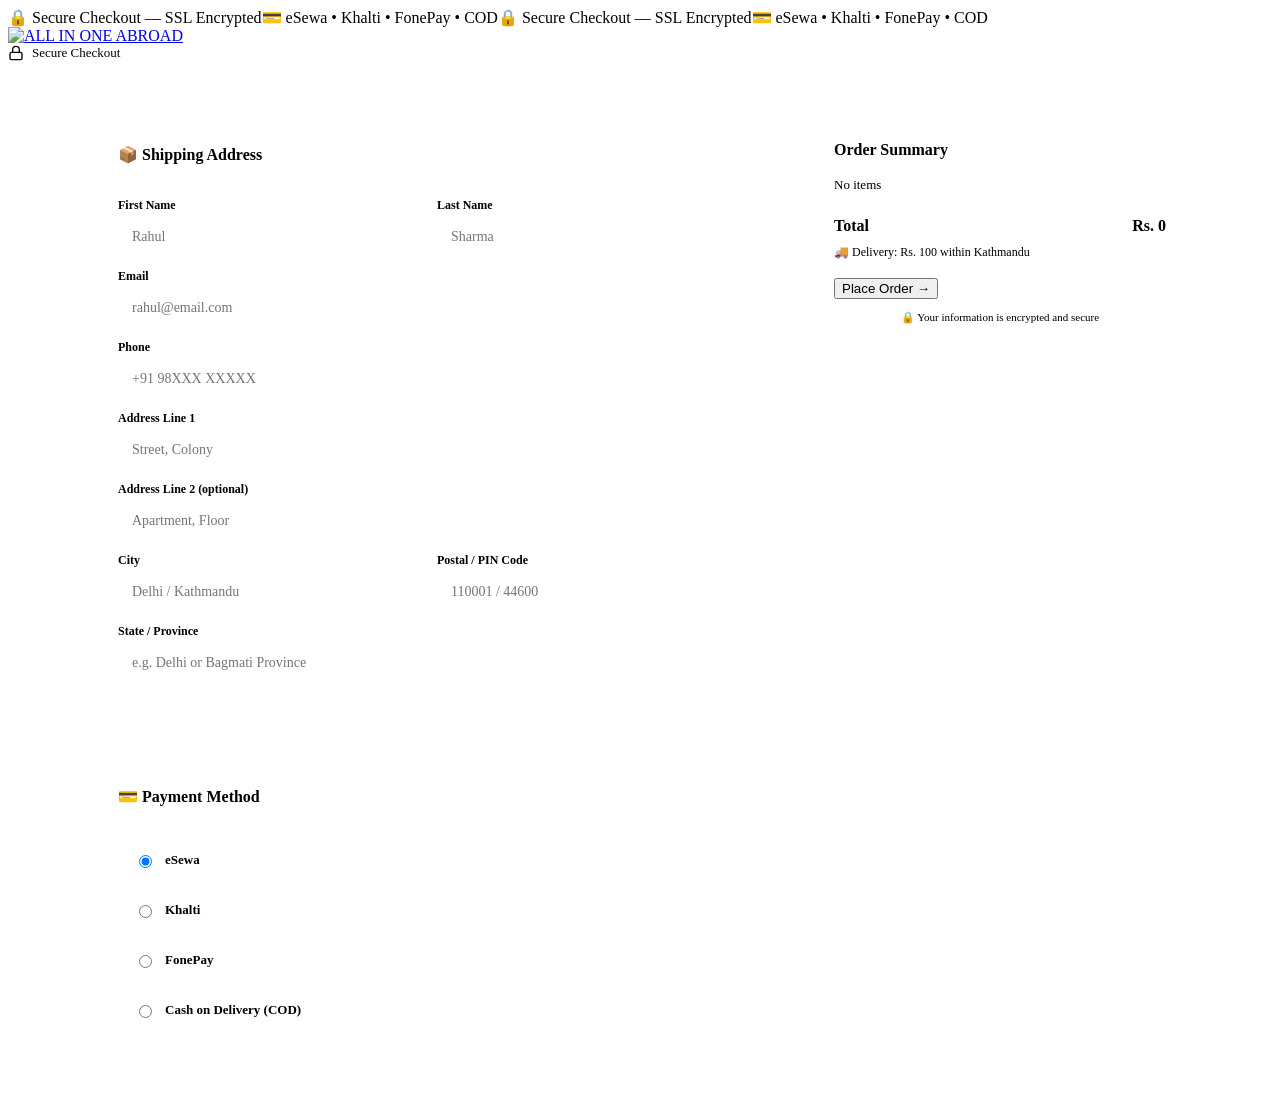
==== checkout.html @ fa579734 "Clean URLs, fix favicon paths, add SEO metadata, robots.txt and sitemap Co-Authored-By: Claude Sonne" ====
<!DOCTYPE html>
<html lang="en">
<head>
  <meta charset="UTF-8"/>
  <meta name="viewport" content="width=device-width, initial-scale=1.0"/>
  <title>Checkout | ALL IN ONE ABROAD</title>
  <meta name="description" content="Secure checkout at ALL IN ONE ABROAD."/>
  <meta name="robots" content="noindex,nofollow"/>
  <link rel="canonical" href="https://allinoneabroad.com/checkout.html"/>
  <meta name="theme-color" content="#ffffff"/>
  <link rel="icon" href="/favicon.ico" sizes="any"/>
  <link rel="icon" type="image/png" sizes="32x32" href="/images/favicon-32x32.png"/>
  <link rel="icon" type="image/png" sizes="16x16" href="/images/favicon-16x16.png"/>
  <link rel="apple-touch-icon" href="/apple-touch-icon.png"/>
  <link rel="stylesheet" href="style.css?v=22"/>
  <link href="https://fonts.googleapis.com/css2?family=Inter:wght@400;500;600;700;800;900&display=swap" rel="stylesheet"/>
  <style>
    .checkout-layout { display: grid; grid-template-columns: 1fr 380px; gap: 40px; max-width: 1100px; margin: 40px auto; padding: 0 32px; }
    .form-section { background: #fff; border: 1.5px solid var(--border); border-radius: 16px; padding: 28px; margin-bottom: 20px; }
    .form-section h3 { font-size: 16px; font-weight: 800; margin-bottom: 20px; padding-bottom: 14px; border-bottom: 1px solid var(--border); }
    .form-row { display: grid; grid-template-columns: 1fr 1fr; gap: 14px; }
    .form-group { margin-bottom: 14px; }
    .form-group label { font-size: 12px; font-weight: 600; display: block; margin-bottom: 6px; color: var(--dark); }
    .form-group input, .form-group select { width: 100%; padding: 10px 14px; border: 1.5px solid var(--border); border-radius: 8px; font-size: 14px; font-family: inherit; outline: none; transition: border-color 0.2s; }
    .form-group input:focus, .form-group select:focus { border-color: var(--orange); }
    .order-card { background: #fff; border: 1.5px solid var(--border); border-radius: 16px; padding: 24px; position: sticky; top: 80px; height: fit-content; }
    .order-card h3 { font-size: 16px; font-weight: 800; margin-bottom: 18px; }
    .order-item { display: flex; justify-content: space-between; font-size: 13px; color: var(--gray); margin-bottom: 10px; }
    .order-total { display: flex; justify-content: space-between; font-size: 16px; font-weight: 800; padding-top: 14px; border-top: 1px solid var(--border); margin-top: 10px; }
    .pay-methods { display: flex; flex-direction: column; gap: 10px; margin-top: 18px; }
    .pay-opt { border: 1.5px solid var(--border); border-radius: 10px; padding: 12px 16px; cursor: pointer; display: flex; align-items: center; gap: 10px; font-size: 13px; font-weight: 600; transition: border-color 0.15s, background 0.15s; }
    .pay-opt:hover { border-color: var(--orange); background: #fff7ed; }
    .pay-opt input { accent-color: var(--orange); }
    @media(max-width:768px){.checkout-layout{grid-template-columns:1fr;}.form-row{grid-template-columns:1fr;}}
  </style>
</head>
<body>
<div class="announce-bar"><div class="announce-track"><span>🔒 Secure Checkout — SSL Encrypted</span><span>💳 eSewa • Khalti • FonePay • COD</span><span>🔒 Secure Checkout — SSL Encrypted</span><span>💳 eSewa • Khalti • FonePay • COD</span></div></div>
<header class="site-header"><div class="header-inner"><a href="/" class="logo"><img src="allinonelogo.png?v=1" alt="ALL IN ONE ABROAD" class="logo-img"/></a><div style="margin-left:auto;font-size:13px;color:var(--gray);display:flex;align-items:center;gap:8px;"><svg width="16" height="16" viewBox="0 0 24 24" fill="none" stroke="currentColor" stroke-width="2"><rect x="3" y="11" width="18" height="11" rx="2"/><path d="M7 11V7a5 5 0 0 1 10 0v4"/></svg> Secure Checkout</div></div></header>

<div class="checkout-layout">
  <div>
    <div class="form-section">
      <h3>📦 Shipping Address</h3>
      <div id="checkoutError" style="display:none;background:#fef2f2;color:#dc2626;font-size:13px;font-weight:600;padding:10px 14px;border-radius:8px;margin-bottom:16px;"></div>
      <div class="form-row">
        <div class="form-group"><label>First Name</label><input type="text" id="ckFirstName" required placeholder="Rahul"/></div>
        <div class="form-group"><label>Last Name</label><input type="text" id="ckLastName" required placeholder="Sharma"/></div>
      </div>
      <div class="form-group"><label>Email</label><input type="email" id="ckEmail" required placeholder="rahul@email.com"/></div>
      <div class="form-group"><label>Phone</label><input type="tel" id="ckPhone" required pattern="[0-9+\-\s()]{7,20}" placeholder="+91 98XXX XXXXX"/></div>
      <div class="form-group"><label>Address Line 1</label><input type="text" id="ckAddr1" required placeholder="Street, Colony"/></div>
      <div class="form-group"><label>Address Line 2 (optional)</label><input type="text" id="ckAddr2" placeholder="Apartment, Floor"/></div>
      <div class="form-row">
        <div class="form-group"><label>City</label><input type="text" id="ckCity" required placeholder="Delhi / Kathmandu"/></div>
        <div class="form-group"><label>Postal / PIN Code</label><input type="text" id="ckPincode" required placeholder="110001 / 44600"/></div>
      </div>
      <div class="form-group"><label>State / Province</label><input type="text" id="ckState" required placeholder="e.g. Delhi or Bagmati Province"/></div>
    </div>
    <div class="form-section">
      <h3>💳 Payment Method</h3>
      <div class="pay-methods">
        <label class="pay-opt"><input type="radio" name="pay" checked> eSewa</label>
        <label class="pay-opt"><input type="radio" name="pay"> Khalti</label>
        <label class="pay-opt"><input type="radio" name="pay"> FonePay</label>
        <label class="pay-opt"><input type="radio" name="pay"> Cash on Delivery (COD)</label>
      </div>
    </div>
  </div>
  <div class="order-card">
    <h3>Order Summary</h3>
    <div id="checkoutItems"></div>
    <div class="order-total"><span>Total</span><span id="checkoutTotal" style="color:var(--orange);">Rs. 0</span></div>
    <div style="font-size:12px;color:var(--green);margin:10px 0;">🚚 Delivery: Rs. 100 within Kathmandu</div>
    <button class="btn-orange btn-full" style="margin-top:8px;" onclick="placeOrder()">Place Order →</button>
    <div style="font-size:11px;color:var(--lgray);text-align:center;margin-top:12px;">🔒 Your information is encrypted and secure</div>
  </div>
</div>

<script src="main.js?v=13"></script>
<script>
document.addEventListener('DOMContentLoaded', () => {
  const cart = JSON.parse(localStorage.getItem('aiaCart') || '[]');
  const items = document.getElementById('checkoutItems');
  const total = cart.reduce((s,i) => s + i.price*i.qty, 0);
  if (items) items.innerHTML = cart.map(i => `<div class="order-item"><span>${i.name} × ${i.qty}</span><span>Rs. ${(i.price*i.qty).toLocaleString('en-IN')}</span></div>`).join('') || '<div class="order-item"><span>No items</span></div>';
  const t = document.getElementById('checkoutTotal');
  if (t) t.textContent = 'Rs. ' + total.toLocaleString('en-IN');
});

function showCheckoutError(msg) {
  const el = document.getElementById('checkoutError');
  if (!el) { alert(msg); return; }
  el.textContent = msg;
  el.style.display = 'block';
  el.scrollIntoView({ behavior: 'smooth', block: 'center' });
}

function hideCheckoutError() {
  const el = document.getElementById('checkoutError');
  if (el) el.style.display = 'none';
}

function validateCheckout(fields) {
  const required = ['firstName', 'lastName', 'email', 'phone', 'address', 'city', 'pincode', 'state'];
  for (const key of required) {
    if (!fields[key]) return 'Please fill in all required shipping fields.';
  }
  const emailOk = /^[^\s@]+@[^\s@]+\.[^\s@]+$/.test(fields.email);
  if (!emailOk) return 'Please enter a valid email address.';
  const phoneOk = /^[0-9+\-\s()]{7,20}$/.test(fields.phone);
  if (!phoneOk) return 'Please enter a valid phone number.';
  return null;
}

async function placeOrder() {
  hideCheckoutError();
  const cart = JSON.parse(localStorage.getItem('aiaCart') || '[]');
  if (!cart.length) {
    showCheckoutError('Your cart is empty.');
    return;
  }

  const fields = {
    firstName: document.getElementById('ckFirstName').value.trim(),
    lastName: document.getElementById('ckLastName').value.trim(),
    email: document.getElementById('ckEmail').value.trim(),
    phone: document.getElementById('ckPhone').value.trim(),
    address: document.getElementById('ckAddr1').value.trim(),
    address2: document.getElementById('ckAddr2').value.trim(),
    city: document.getElementById('ckCity').value.trim(),
    pincode: document.getElementById('ckPincode').value.trim(),
    state: document.getElementById('ckState').value.trim(),
  };

  const validationError = validateCheckout(fields);
  if (validationError) {
    showCheckoutError(validationError);
    return;
  }

  const payload = {
    action: 'order',
    name: `${fields.firstName} ${fields.lastName}`,
    email: fields.email,
    phone: fields.phone,
    address: fields.address2 ? `${fields.address}, ${fields.address2}` : fields.address,
    city: fields.city,
    state: fields.state,
    pincode: fields.pincode,
    paymentMethod: document.querySelector('input[name="pay"]:checked')?.parentElement?.textContent?.trim() || 'COD',
    items: cart,
    total: cart.reduce((s,i) => s + i.price*i.qty, 0)
  };

  try {
    const res = await fetch('api.php', {
      method: 'POST',
      headers: { 'Content-Type': 'application/json' },
      body: JSON.stringify(payload)
    });
    const data = await res.json();
    if (data.success) {
      localStorage.removeItem('aiaCart');
      alert(`Order placed successfully! Your order ID is #${data.orderId}.`);
      window.location.href = '/?order=success';
    } else {
      showCheckoutError(data.message || 'Order could not be placed.');
    }
  } catch (err) {
    showCheckoutError('Could not connect to the backend.');
  }
}
</script>
</body>
</html>
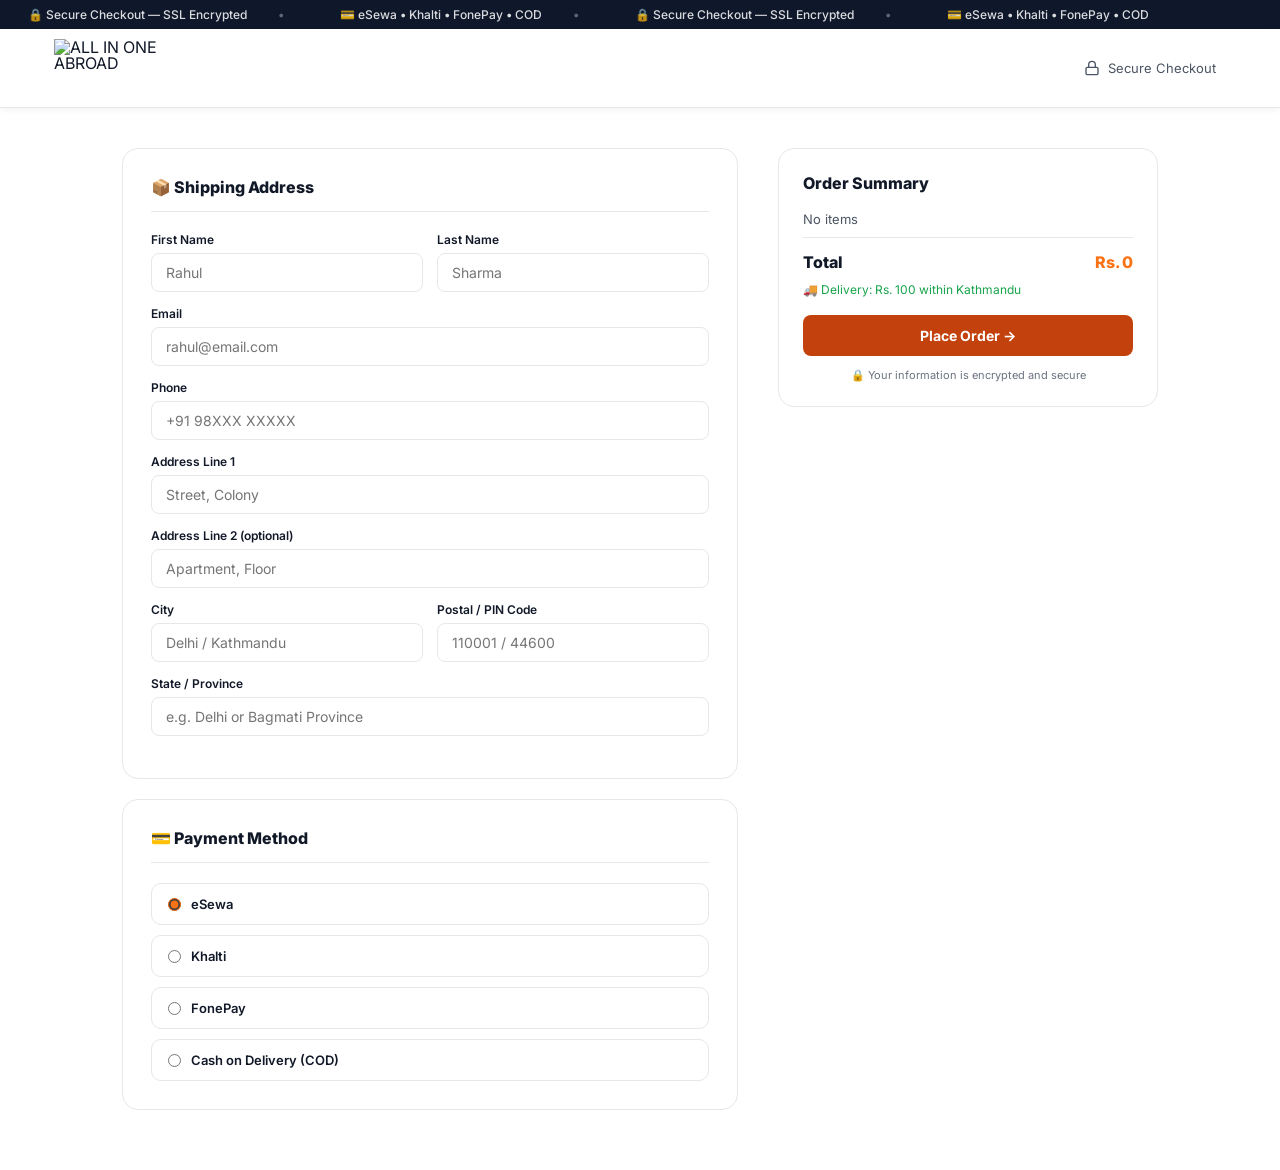
==== commit 91a35095: "Fix mobile crashes/UI, add wishlist page, working mobile filters, a11y and contrast - Safe localStor" ====
--- a/checkout.html
+++ b/checkout.html
@@ -12,8 +12,8 @@
   <link rel="icon" type="image/png" sizes="32x32" href="/images/favicon-32x32.png"/>
   <link rel="icon" type="image/png" sizes="16x16" href="/images/favicon-16x16.png"/>
   <link rel="apple-touch-icon" href="/apple-touch-icon.png"/>
-  <link rel="stylesheet" href="style.css?v=22"/>
-  <link href="https://fonts.googleapis.com/css2?family=Inter:wght@400;500;600;700;800;900&display=swap" rel="stylesheet"/>
+  <link rel="stylesheet" href="style.css?v=26"/>
+  <link href="https://fonts.googleapis.com/css2?family=Inter:wght@400;600;700;800&display=swap" rel="stylesheet"/>
   <style>
     .checkout-layout { display: grid; grid-template-columns: 1fr 380px; gap: 40px; max-width: 1100px; margin: 40px auto; padding: 0 32px; }
     .form-section { background: #fff; border: 1.5px solid var(--border); border-radius: 16px; padding: 28px; margin-bottom: 20px; }
@@ -77,7 +77,7 @@
   </div>
 </div>
 
-<script src="main.js?v=13"></script>
+<script src="main.js?v=17"></script>
 <script>
 document.addEventListener('DOMContentLoaded', () => {
   const cart = JSON.parse(localStorage.getItem('aiaCart') || '[]');
--- a/style.css
+++ b/style.css
@@ -0,0 +1,744 @@
+/* =============================================
+   ALL IN ONE ABROAD — style.css
+   ============================================= */
+*, *::before, *::after { box-sizing: border-box; margin: 0; padding: 0; }
+:root {
+  --orange: #f97316;
+  --orange-hover: #ea6c0a;
+  --dark: #111827;
+  --dark2: #1f2937;
+  --gray: #4b5563;
+  --orange-text: #c2410c;
+  --orange-dark: #c2410c;
+  --lgray: #6b7280;
+  --light: #f3f4f6;
+  --white: #ffffff;
+  --border: #e5e7eb;
+  --green: #16a34a;
+  --header-h: 78px;
+  --red: #dc2626;
+  --red-tint: #fee2e2;
+  --orange-tint: #fff7ed;
+  --navy: #0f172a;
+  --navy-deep: #0d1b2a;
+  --pink: #db2777;
+  --pink-tint: #fce7f3;
+  --violet: #6d28d9;
+  --sky: #0369a1;
+  --amber: #f59e0b;
+}
+html { scroll-behavior: smooth; font-size: 16px; }
+html, body { overflow-x: hidden; max-width: 100%; }
+body { font-family: 'Inter', -apple-system, BlinkMacSystemFont, 'Segoe UI', sans-serif; color: var(--dark); background: var(--white); }
+img { display: block; max-width: 100%; }
+a { text-decoration: none; color: inherit; }
+ul { list-style: none; }
+button { cursor: pointer; font-family: inherit; }
+
+/* FOCUS */
+:focus-visible { outline: 2.5px solid var(--dark); outline-offset: 2px; border-radius: 4px; }
+.search-form input:focus-visible { outline: none; }
+.skip-sr { position: absolute; width: 1px; height: 1px; overflow: hidden; clip: rect(0 0 0 0); }
+
+@media (prefers-reduced-motion: reduce) {
+  html { scroll-behavior: auto; }
+  .announce-track { animation: none; }
+  .announce-bar { text-align: center; white-space: normal; }
+  .announce-track span:not(:first-child) { display: none; }
+  .announce-track span:not(:last-child)::after { content: none; }
+  *, *::before, *::after { transition-duration: 0.01ms !important; }
+}
+
+/* ANNOUNCE BAR */
+.announce-bar {
+  background: var(--navy);
+  color: rgba(255,255,255,0.85);
+  font-size: 12px;
+  font-weight: 500;
+  padding: 7px 0;
+  overflow: hidden;
+  white-space: nowrap;
+}
+.announce-track {
+  display: inline-block;
+  animation: marquee 30s linear infinite;
+}
+.announce-track span { padding: 0 28px; }
+.announce-track span:not(:last-child)::after { content: " •"; margin-left: 28px; opacity: 0.4; }
+@keyframes marquee { from { transform: translateX(0); } to { transform: translateX(-50%); } }
+
+/* HERO */
+.hero {
+  position: relative;
+  background: linear-gradient(120deg, var(--navy-deep) 0%, #1a2744 60%, var(--navy-deep) 100%);
+  overflow: hidden;
+}
+.hero-inner {
+  position: relative;
+  max-width: 1200px;
+  margin: 0 auto;
+  padding: 64px 32px;
+  display: grid;
+  grid-template-columns: 1.05fr 0.95fr;
+  align-items: center;
+  gap: 48px;
+  width: 100%;
+}
+.hero-left { max-width: 520px; }
+.hero-eyebrow {
+  display: inline-block; font-size: 12px; font-weight: 800; letter-spacing: 0.08em; text-transform: uppercase;
+  color: var(--orange); background: rgba(249,115,22,0.12); border: 1px solid rgba(249,115,22,0.3);
+  padding: 6px 14px; border-radius: 100px; margin-bottom: 18px;
+}
+.hero-title {
+  font-size: clamp(32px, 5vw, 56px);
+  font-weight: 900;
+  line-height: 1.1;
+  color: var(--white);
+  margin-bottom: 18px;
+  letter-spacing: -0.025em;
+}
+.hero-title em { color: var(--orange); font-style: normal; }
+.hero-sub { color: rgba(255,255,255,0.7); font-size: 15px; line-height: 1.7; margin-bottom: 28px; }
+
+.hero-visual {
+  display: grid; gap: 14px; height: 420px;
+  grid-template-columns: 1.3fr 1fr;
+  grid-template-rows: 1fr 1fr;
+  grid-template-areas: "main side1" "main side2";
+}
+.hero-visual-main { grid-area: main; }
+.hero-visual-side1 { grid-area: side1; }
+.hero-visual-side2 { grid-area: side2; }
+.hero-visual-tile { position: relative; border-radius: 18px; overflow: hidden; background: var(--navy); }
+.hero-visual-tile img { width: 100%; height: 100%; object-fit: cover; display: block; transition: transform 0.4s ease; }
+.hero-visual-tile:hover img { transform: scale(1.05); }
+.hero-visual-tag {
+  position: absolute; left: 12px; bottom: 12px; background: rgba(15,23,42,0.72); backdrop-filter: blur(3px);
+  color: var(--white); font-size: 11px; font-weight: 700; letter-spacing: 0.03em; padding: 5px 11px; border-radius: 100px;
+}
+
+/* HEADER */
+.site-header {
+  background: var(--white);
+  border-bottom: 1px solid var(--border);
+  position: sticky;
+  top: 0;
+  z-index: 200;
+  box-shadow: 0 1px 8px rgba(0,0,0,0.06);
+}
+.header-inner {
+  max-width: 1200px;
+  margin: 0 auto;
+  padding: 0 24px;
+  height: var(--header-h);
+  display: flex;
+  align-items: center;
+  gap: 20px;
+}
+.logo { display: flex; flex-direction: column; line-height: 1; flex-shrink: 0; }
+.logo-img { height: 58px; width: auto; display: block; margin-left: -10px; }
+.logo-top { font-size: 10px; font-weight: 800; letter-spacing: 0.18em; color: var(--dark); text-transform: uppercase; }
+.logo-bottom { font-size: 20px; font-weight: 900; letter-spacing: 0.04em; color: var(--orange); }
+.search-form {
+  flex: 1;
+  max-width: 380px;
+  position: relative;
+}
+.search-icon {
+  position: absolute; left: 11px; top: 50%; transform: translateY(-50%);
+  width: 16px; height: 16px; color: var(--lgray); pointer-events: none;
+}
+.search-form input {
+  width: 100%; padding: 9px 14px 9px 36px;
+  border: 1.5px solid var(--border); border-radius: 8px;
+  font-size: 13px; outline: none; background: var(--light);
+  transition: border-color 0.2s, background 0.2s;
+  color: var(--dark);
+}
+.search-form input:focus { border-color: var(--orange); background: var(--white); }
+.main-nav { display: flex; gap: 2px; }
+.main-nav a {
+  font-size: 14px; font-weight: 500; color: var(--dark);
+  padding: 6px 12px; border-radius: 6px;
+  transition: color 0.15s, background 0.15s;
+}
+.main-nav a:hover { color: var(--orange); background: var(--orange-tint); }
+.header-actions { display: flex; align-items: center; gap: 6px; margin-left: auto; }
+.icon-btn {
+  background: none; border: none; padding: 8px; border-radius: 8px;
+  color: var(--dark); transition: background 0.15s; position: relative; display: flex;
+}
+.icon-btn svg { width: 20px; height: 20px; }
+.icon-btn:hover { background: var(--light); }
+.cart-count {
+  position: absolute; top: 1px; right: 1px;
+  background: var(--orange-dark); color: var(--white);
+  font-size: 10px; font-weight: 800;
+  width: 17px; height: 17px; border-radius: 50%;
+  display: flex; align-items: center; justify-content: center;
+}
+.btn-signin {
+  padding: 7px 18px; border: 1.5px solid var(--dark); border-radius: 8px;
+  font-size: 13px; font-weight: 600; color: var(--dark);
+  transition: background 0.15s, color 0.15s; white-space: nowrap;
+}
+.btn-signin:hover { background: var(--dark); color: var(--white); }
+.mobile-menu-btn {
+  display: none; flex-direction: column; gap: 4px; background: none; border: none; padding: 6px;
+}
+.mobile-menu-btn span { display: block; width: 22px; height: 2px; background: var(--dark); border-radius: 2px; transition: all 0.2s; }
+.mobile-nav {
+  display: none; flex-direction: column; padding: 12px 24px 16px;
+  border-top: 1px solid var(--border); background: var(--white);
+}
+.mobile-nav a { padding: 10px 0; font-size: 15px; font-weight: 500; border-bottom: 1px solid var(--border); color: var(--dark); }
+.mobile-nav a:last-child { border-bottom: none; }
+.mobile-nav.open { display: flex; }
+
+/* TRUST BAR */
+.trust-bar { background: var(--dark); padding: 18px 32px; }
+.trust-inner {
+  max-width: 1200px; margin: 0 auto;
+  display: grid; grid-template-columns: repeat(4, 1fr); gap: 16px;
+}
+.trust-item { display: flex; align-items: center; gap: 12px; }
+.trust-icon { width: 36px; height: 36px; flex-shrink: 0; color: var(--orange); }
+.trust-icon svg { width: 100%; height: 100%; }
+.trust-title { font-size: 13px; font-weight: 700; color: var(--white); }
+.trust-sub { font-size: 12px; color: rgba(255,255,255,0.75); margin-top: 2px; }
+
+/* SECTIONS */
+.section { padding: 64px 32px; }
+.section-gray { background: var(--light); }
+.container { max-width: 1200px; margin: 0 auto; }
+.section-title { font-size: clamp(22px, 3vw, 32px); font-weight: 800; color: var(--dark); letter-spacing: -0.02em; margin-bottom: 36px; }
+.section-title.center { text-align: center; }
+.section-header { display: flex; align-items: baseline; justify-content: space-between; margin-bottom: 28px; }
+.section-header .section-title { margin-bottom: 0; }
+.view-all-link { font-size: 12px; font-weight: 700; color: var(--orange-text); letter-spacing: 0.05em; }
+.view-all-link:hover { text-decoration: underline; }
+
+/* BUTTONS */
+.btn-orange {
+  display: inline-flex; align-items: center; gap: 8px;
+  background: var(--orange-dark); color: var(--white);
+  padding: 12px 28px; border-radius: 8px;
+  font-size: 14px; font-weight: 700; border: none;
+  transition: background 0.15s, transform 0.1s;
+  cursor: pointer; white-space: nowrap;
+}
+.btn-orange:hover { background: #9a3412; transform: translateY(-1px); }
+.btn-full { width: 100%; justify-content: center; }
+.btn-outline {
+  display: inline-flex; align-items: center; justify-content: center;
+  background: transparent; color: var(--dark);
+  padding: 11px 28px; border-radius: 8px; border: 1.5px solid var(--border);
+  font-size: 14px; font-weight: 600; transition: background 0.15s; cursor: pointer;
+}
+.btn-outline:hover { background: var(--light); }
+
+/* CATEGORIES */
+.cat-section .container { max-width: 1440px; }
+.cat-grid { display: grid; grid-template-columns: repeat(3, 1fr); gap: 24px; }
+.cat-card {
+  position: relative; border-radius: 16px; overflow: hidden;
+  aspect-ratio: 16/9; display: block; cursor: pointer;
+}
+.cat-card img { width: 100%; height: 100%; object-fit: cover; transition: transform 0.4s ease; }
+.cat-card:hover img { transform: scale(1.06); }
+.cat-overlay {
+  position: absolute; inset: 0;
+  background: linear-gradient(to top, rgba(0,0,0,0.72) 0%, rgba(0,0,0,0.08) 55%, transparent 100%);
+}
+.cat-info { position: absolute; bottom: 0; left: 0; right: 0; padding: 24px 20px; }
+.cat-sub { font-size: 10px; font-weight: 600; letter-spacing: 0.14em; color: rgba(255,255,255,0.6); text-transform: uppercase; margin-bottom: 6px; }
+.cat-name { font-size: 22px; font-weight: 800; color: var(--white); margin-bottom: 14px; }
+.cat-btn {
+  display: inline-block; background: var(--white); color: var(--dark);
+  font-size: 11px; font-weight: 700; letter-spacing: 0.06em;
+  padding: 7px 18px; border-radius: 6px;
+  transition: background 0.15s, color 0.15s;
+}
+.cat-card:hover .cat-btn { background: var(--orange); color: var(--white); }
+
+/* PRODUCT CARDS */
+.prod-grid { display: grid; grid-template-columns: repeat(4, 1fr); gap: 18px; }
+.prod-card {
+  background: var(--white); border: 1.5px solid var(--border); border-radius: 14px;
+  overflow: hidden; transition: box-shadow 0.2s, transform 0.2s;
+}
+.prod-card:hover { box-shadow: 0 8px 28px rgba(0,0,0,0.1); transform: translateY(-4px); }
+.prod-img-wrap { position: relative; aspect-ratio: 1; overflow: hidden; background: #f8f8f8; }
+.prod-img-wrap img { width: 100%; height: 100%; object-fit: cover; transition: transform 0.3s; }
+.prod-card:hover .prod-img-wrap img { transform: scale(1.06); }
+.prod-gallery { position: relative; width: 100%; height: 100%; }
+.prod-gallery img { position: absolute; inset: 0; opacity: 0; transition: opacity 0.35s ease, transform 0.3s; }
+.prod-gallery img.active { opacity: 1; }
+.prod-img-wrap.has-gallery::after {
+  content: ''; position: absolute; left: 0; right: 0; bottom: 0; height: 40px;
+  background: linear-gradient(to top, rgba(0,0,0,0.28), transparent);
+  pointer-events: none;
+}
+.prod-dots {
+  position: absolute; left: 0; right: 0; bottom: 8px; z-index: 2;
+  display: flex; justify-content: center; align-items: center; gap: 4px;
+}
+.prod-dot {
+  box-sizing: content-box; /* so padding grows the tap target instead of shrinking the visible dot to nothing under the site's border-box reset */
+  width: 6px; height: 6px; padding: 6px; border: none; border-radius: 50%;
+  background-color: rgba(255,255,255,0.65); background-clip: content-box;
+  transition: transform 0.2s, background-color 0.2s;
+}
+.prod-dot:hover { background-color: rgba(255,255,255,0.9); }
+.prod-dot.active { background-color: var(--orange); transform: scale(1.3); }
+.prod-badges { position: absolute; top: 10px; left: 10px; display: flex; flex-direction: column; gap: 4px; }
+.badge {
+  font-size: 10px; font-weight: 800; letter-spacing: 0.06em; text-transform: uppercase;
+  padding: 3px 7px; border-radius: 4px; display: inline-block;
+}
+.badge-off { background: var(--orange-dark); color: var(--white); }
+.badge-tag { background: var(--dark); color: var(--white); }
+.badge-green { background: var(--green); color: var(--white); }
+.badge-blue { background: #2563eb; color: var(--white); }
+.badge-purple { background: #7c3aed; color: var(--white); }
+.badge-red { background: #dc2626; color: var(--white); }
+.badge-teal { background: #0891b2; color: var(--white); }
+.wish-btn {
+  position: absolute; top: 10px; right: 10px;
+  width: 30px; height: 30px; background: var(--white); border: 1px solid var(--border);
+  border-radius: 8px; display: flex; align-items: center; justify-content: center;
+  font-size: 14px; cursor: pointer; border: none;
+  box-shadow: 0 1px 4px rgba(0,0,0,0.08);
+  transition: background 0.15s; color: var(--gray);
+}
+.wish-btn:hover { background: var(--red-tint); color: var(--red); }
+.wish-btn.active { color: var(--red); }
+.wish-count { top: -2px; right: -2px; }
+a.icon-btn { align-items: center; justify-content: center; }
+.prod-body { padding: 14px; }
+.prod-cat { font-size: 11px; font-weight: 700; letter-spacing: 0.1em; color: var(--orange-text); text-transform: uppercase; margin-bottom: 5px; }
+.prod-name { overflow-wrap: anywhere; font-size: 14px; font-weight: 700; color: var(--dark); line-height: 1.35; margin-bottom: 3px; }
+.prod-sub { font-size: 12px; color: var(--lgray); margin-bottom: 8px; }
+.prod-rating { display: flex; align-items: center; gap: 5px; margin-bottom: 10px; }
+.stars { color: var(--amber); font-size: 12px; letter-spacing: -1px; }
+.review-ct { font-size: 12px; color: var(--lgray); }
+.prod-price-row { display: flex; align-items: baseline; gap: 8px; margin-bottom: 12px; }
+.prod-price { font-size: 18px; font-weight: 800; color: var(--dark); }
+.prod-orig { font-size: 12px; color: var(--lgray); text-decoration: line-through; }
+.add-cart-btn {
+  width: 100%; background: transparent; color: var(--dark);
+  border: 1.5px solid var(--dark); padding: 9px; border-radius: 7px;
+  font-size: 12px; font-weight: 700; letter-spacing: 0.04em;
+  transition: background 0.15s, color 0.15s, border-color 0.15s;
+}
+.add-cart-btn:hover { background: var(--orange); color: var(--white); border-color: var(--orange); }
+
+/* DEAL */
+.deal-section { background: var(--navy); padding: 64px 32px; }
+.deal-inner {
+  max-width: 1200px; margin: 0 auto;
+  display: grid; grid-template-columns: 1fr 1fr; gap: 56px; align-items: center;
+}
+.deal-label {
+  display: inline-block; font-size: 10px; font-weight: 800; letter-spacing: 0.18em;
+  color: var(--orange); text-transform: uppercase;
+  background: rgba(249,115,22,0.12); border: 1px solid rgba(249,115,22,0.3);
+  padding: 5px 12px; border-radius: 4px; margin-bottom: 16px;
+}
+.deal-title { font-size: clamp(28px, 4vw, 44px); font-weight: 900; color: var(--white); line-height: 1.15; margin-bottom: 16px; }
+.deal-prices { display: flex; align-items: baseline; gap: 14px; margin-bottom: 8px; }
+.deal-price { font-size: 38px; font-weight: 900; color: var(--orange); }
+.deal-original { font-size: 18px; color: rgba(255,255,255,0.35); text-decoration: line-through; }
+.deal-saving { font-size: 13px; font-weight: 600; color: #4ade80; margin-bottom: 28px; }
+.deal-img-wrap {
+  background: var(--white); border-radius: 20px; padding: 24px;
+  box-shadow: 0 20px 60px rgba(0,0,0,0.3);
+}
+.deal-img-wrap img { width: 100%; border-radius: 12px; object-fit: cover; }
+
+/* WORLD */
+.world-section { padding: 56px 32px; }
+.world-pills {
+  display: flex; flex-wrap: wrap; justify-content: center; gap: 10px;
+  max-width: 820px; margin: 0 auto;
+}
+.pill {
+  background: var(--white); border: 1.5px solid var(--border);
+  border-radius: 100px; padding: 7px 18px;
+  font-size: 13px; font-weight: 500; color: var(--dark);
+}
+.pill-more { background: var(--dark); color: var(--white); border-color: var(--dark); }
+
+/* WHY */
+.why-section { background: var(--light); padding: 64px 32px; }
+.why-grid { display: grid; grid-template-columns: repeat(3,1fr); gap: 24px; max-width: 1200px; margin: 0 auto; }
+.why-card { text-align: center; padding: 36px 28px; background: var(--white); border-radius: 16px; border: 1.5px solid var(--border); }
+.why-icon {
+  width: 52px; height: 52px; background: var(--orange-tint);
+  border-radius: 14px; display: flex; align-items: center; justify-content: center;
+  margin: 0 auto 20px; color: var(--orange);
+}
+.why-icon svg { width: 26px; height: 26px; }
+.why-title { font-size: 17px; font-weight: 800; color: var(--dark); margin-bottom: 10px; }
+.why-text { font-size: 13px; color: var(--gray); line-height: 1.65; }
+
+/* FOOTER */
+.site-footer { background: #0a0f1e; padding: 56px 32px 32px; }
+.footer-top {
+  max-width: 1200px; margin: 0 auto;
+  display: grid; grid-template-columns: 1.8fr 1fr 1fr 1fr 1.2fr; gap: 40px;
+  padding-bottom: 40px; border-bottom: 1px solid rgba(255,255,255,0.08);
+  margin-bottom: 28px;
+}
+.footer-logo-top { font-size: 11px; font-weight: 700; letter-spacing: 0.18em; color: rgba(255,255,255,0.65); text-transform: uppercase; }
+.footer-logo-bottom { font-size: 24px; font-weight: 900; color: var(--orange); margin-bottom: 14px; }
+.footer-desc { font-size: 13px; color: rgba(255,255,255,0.72); line-height: 1.7; margin-bottom: 20px; max-width: 270px; }
+.footer-social { display: flex; gap: 10px; }
+.footer-social a {
+  width: 34px; height: 34px; border-radius: 8px; border: 1px solid rgba(255,255,255,0.1);
+  display: flex; align-items: center; justify-content: center;
+  color: rgba(255,255,255,0.5); transition: all 0.15s;
+}
+.footer-social a svg { width: 16px; height: 16px; }
+.footer-social a:hover { background: rgba(255,255,255,0.08); color: var(--white); border-color: rgba(255,255,255,0.2); }
+.footer-col h4 { font-size: 11px; font-weight: 700; letter-spacing: 0.14em; color: rgba(255,255,255,0.65); text-transform: uppercase; margin-bottom: 16px; }
+.footer-col li { margin-bottom: 10px; }
+.footer-col a { font-size: 14px; color: rgba(255,255,255,0.6); transition: color 0.15s; }
+.footer-col a:hover { color: var(--white); }
+.footer-bottom {
+  max-width: 1200px; margin: 0 auto;
+  display: flex; align-items: center; justify-content: space-between; flex-wrap: wrap; gap: 12px;
+}
+.footer-copy { font-size: 12px; color: rgba(255,255,255,0.65); }
+.payment-icons { display: flex; gap: 8px; }
+.pay-badge {
+  background: rgba(255,255,255,0.07); border: 1px solid rgba(255,255,255,0.1);
+  color: rgba(255,255,255,0.6); font-size: 11px; font-weight: 600;
+  padding: 5px 11px; border-radius: 6px;
+}
+.admin-badge { text-decoration: none; transition: background 0.15s, color 0.15s; }
+.admin-badge:hover { background: rgba(255,255,255,0.14); color: rgba(255,255,255,0.9); }
+
+/* CART DRAWER */
+.drawer-overlay {
+  position: fixed; inset: 0; background: rgba(0,0,0,0.45); z-index: 300;
+  opacity: 0; pointer-events: none; transition: opacity 0.25s;
+}
+.drawer-overlay.open { opacity: 1; pointer-events: all; }
+.cart-drawer {
+  position: fixed; top: 0; right: -440px; width: 420px; max-width: 100vw;
+  height: 100vh; height: 100dvh; background: var(--white); z-index: 301;
+  transition: right 0.3s cubic-bezier(0.4,0,0.2,1);
+  display: flex; flex-direction: column;
+  box-shadow: -12px 0 40px rgba(0,0,0,0.15);
+}
+.cart-drawer.open { right: 0; }
+.drawer-head {
+  padding: 18px 22px; border-bottom: 1px solid var(--border);
+  display: flex; align-items: center; justify-content: space-between; flex-shrink: 0;
+}
+.drawer-head h3 { font-size: 17px; font-weight: 800; display: flex; align-items: center; gap: 8px; }
+.cart-label {
+  background: var(--orange); color: var(--white); font-size: 11px; font-weight: 700;
+  padding: 2px 8px; border-radius: 100px;
+}
+.drawer-close { background: none; border: none; font-size: 24px; color: var(--gray); padding: 4px 8px; border-radius: 6px; }
+.drawer-close:hover { background: var(--light); }
+.drawer-body { flex: 1; overflow-y: auto; padding: 16px 22px; }
+.empty-state { text-align: center; padding: 48px 0; color: var(--gray); }
+.empty-icon { font-size: 52px; margin-bottom: 12px; }
+.empty-state p { font-size: 15px; margin-bottom: 16px; }
+.cart-item {
+  display: flex; gap: 12px; padding: 14px 0;
+  border-bottom: 1px solid var(--border); align-items: flex-start;
+}
+.cart-item img { width: 64px; height: 64px; border-radius: 8px; object-fit: cover; flex-shrink: 0; background: var(--light); }
+.ci-info { flex: 1; }
+.ci-name { font-size: 13px; font-weight: 600; color: var(--dark); margin-bottom: 3px; }
+.ci-price { font-size: 13px; font-weight: 700; color: var(--orange-text); }
+.ci-qty {
+  display: flex; align-items: center; gap: 8px; margin-top: 8px;
+}
+.ci-qty button {
+  width: 26px; height: 26px; border: 1px solid var(--border); border-radius: 6px;
+  background: var(--white); font-size: 14px; font-weight: 600; color: var(--dark);
+  display: flex; align-items: center; justify-content: center;
+  transition: background 0.15s, border-color 0.15s;
+}
+.ci-qty button:hover { background: var(--light); border-color: var(--gray); }
+.ci-qty span { font-size: 14px; font-weight: 700; min-width: 20px; text-align: center; }
+.ci-remove { background: none; border: none; color: var(--lgray); font-size: 18px; padding: 2px 6px; }
+.ci-remove:hover { color: var(--red); }
+.drawer-footer { padding: 18px 22px; border-top: 1px solid var(--border); flex-shrink: 0; }
+.cart-total-row { display: flex; justify-content: space-between; font-size: 16px; font-weight: 800; margin-bottom: 6px; }
+.cart-note { font-size: 12px; color: var(--green); margin-bottom: 14px; }
+
+/* TOAST */
+.toast {
+  position: fixed; bottom: 24px; right: 24px; z-index: 500;
+  background: var(--dark); color: var(--white); padding: 12px 20px; border-radius: 10px;
+  font-size: 13px; font-weight: 600;
+  transform: translateY(80px); opacity: 0; pointer-events: none;
+  transition: all 0.3s cubic-bezier(0.4,0,0.2,1);
+  box-shadow: 0 8px 28px rgba(0,0,0,0.2);
+}
+.toast.show { transform: translateY(0); opacity: 1; }
+
+/* BACK TO TOP */
+.back-top {
+  position: fixed; bottom: 24px; left: 24px; z-index: 100;
+  width: 40px; height: 40px; background: var(--dark); color: var(--white);
+  border: none; border-radius: 10px; font-size: 18px; font-weight: 700;
+  opacity: 0; transition: opacity 0.3s; pointer-events: none;
+}
+.back-top.show { opacity: 1; pointer-events: all; }
+.back-top:hover { background: var(--orange); }
+
+/* ===== SHOP PAGE ===== */
+.shop-hero { background: var(--light); padding: 36px 32px; border-bottom: 1px solid var(--border); }
+.shop-hero h1 { font-size: 28px; font-weight: 800; color: var(--dark); }
+.shop-hero p { font-size: 14px; color: var(--gray); margin-top: 6px; }
+.shop-layout { display: grid; grid-template-columns: 220px minmax(0, 1fr); gap: 32px; max-width: 1200px; margin: 0 auto; padding: 40px 32px; }
+.shop-sidebar {}
+.filter-box { background: var(--white); border: 1.5px solid var(--border); border-radius: 14px; padding: 20px; margin-bottom: 20px; }
+.filter-title { font-size: 13px; font-weight: 700; color: var(--dark); margin-bottom: 14px; letter-spacing: 0.05em; text-transform: uppercase; }
+.filter-opt { display: flex; align-items: center; gap: 8px; margin-bottom: 10px; cursor: pointer; }
+.filter-opt input { accent-color: var(--orange); width: 15px; height: 15px; }
+.filter-opt label { font-size: 13px; color: var(--dark); cursor: pointer; }
+.shop-main {}
+.sort-bar { display: flex; align-items: center; justify-content: space-between; margin-bottom: 20px; }
+.sort-bar select { padding: 7px 12px; border: 1.5px solid var(--border); border-radius: 7px; font-size: 13px; outline: none; }
+.shop-main { min-width: 0; }
+.shop-grid { display: grid; grid-template-columns: repeat(3, minmax(0, 1fr)); gap: 18px; }
+
+/* PRODUCT DETAIL */
+.pdp-breadcrumb { max-width: 1200px; margin: 24px auto 0; padding: 0 32px; font-size: 13px; color: var(--gray); display: flex; align-items: center; gap: 8px; flex-wrap: wrap; }
+.pdp-breadcrumb a { color: var(--gray); transition: color 0.15s; }
+.pdp-breadcrumb a:hover { color: var(--orange); }
+.pdp-breadcrumb-current { color: var(--dark); font-weight: 600; }
+
+.pdp-layout { display: grid; grid-template-columns: minmax(0, 1fr) minmax(0, 1fr); gap: 48px; max-width: 1200px; margin: 16px auto 40px; padding: 0 32px; align-items: start; }
+.pdp-left-col { display: flex; flex-direction: column; gap: 32px; min-width: 0; }
+.pdp-left-col .pdp-tabs-wrap { max-width: none; margin: 0; padding: 0; }
+.pdp-gallery-wrap { display: flex; gap: 14px; }
+.pdp-thumbs { display: flex; flex-direction: column; gap: 12px; flex-shrink: 0; }
+.pdp-thumb { width: 68px; height: 68px; border-radius: 10px; cursor: pointer; border: 1.5px solid var(--border); overflow: hidden; background: var(--white); transition: border-color 0.15s, box-shadow 0.15s; }
+.pdp-thumb img { width: 100%; height: 100%; object-fit: contain; }
+.pdp-thumb:hover { border-color: var(--orange); }
+.pdp-thumb.active { border-color: var(--orange); box-shadow: 0 0 0 2px rgba(249,115,22,0.15); }
+.pdp-gallery { flex: 1; min-width: 0; position: relative; border-radius: 16px; border: 1.5px solid var(--border); overflow: hidden; background: var(--white); }
+.pdp-gallery img { width: 100%; display: block; object-fit: contain; aspect-ratio: 1; transition: transform 0.35s ease; }
+.pdp-gallery:hover img { transform: scale(1.06); }
+.pdp-gallery-badge { position: absolute; top: 14px; left: 14px; z-index: 2; background: var(--pink); color: var(--white); font-size: 12px; font-weight: 800; padding: 5px 12px; border-radius: 100px; letter-spacing: 0.02em; }
+.pdp-title { font-size: 28px; font-weight: 800; margin-bottom: 10px; line-height: 1.2; }
+.pdp-price { font-size: 32px; font-weight: 900; color: var(--orange-text); margin-bottom: 6px; }
+.pdp-discount-badge { background: var(--pink-tint); color: var(--pink); font-size: 13px; font-weight: 800; padding: 4px 10px; border-radius: 6px; }
+.pdp-orig { font-size: 16px; color: var(--lgray); text-decoration: line-through; margin-bottom: 8px; }
+.pdp-btns { display: flex; flex-direction: column; gap: 10px; margin-top: 24px; }
+.pdp-trust-row { display: flex; gap: 20px; flex-wrap: wrap; margin-top: 20px; padding: 16px 0; border-top: 1px solid var(--border); }
+.pdp-trust-item { display: flex; align-items: center; gap: 10px; font-size: 13px; }
+.pdp-trust-title { font-weight: 700; color: var(--dark); }
+.pdp-trust-sub { color: var(--gray); font-size: 12px; }
+.pdp-shipping-box { border: 1.5px solid var(--border); border-radius: 12px; padding: 16px 18px; margin-top: 16px; }
+
+.pdp-meta-row { display: flex; align-items: center; gap: 8px; flex-wrap: wrap; margin-bottom: 8px; }
+.pdp-type-badge { font-size: 11px; font-weight: 800; letter-spacing: 0.02em; padding: 3px 10px; border-radius: 100px; }
+.pdp-type-set { background: #ede9fe; color: var(--violet); }
+.pdp-type-single { background: #e0f2fe; color: var(--sky); }
+.pdp-type-lowstock { background: #fef3c7; color: #b45309; }
+.type-tag { font-weight: 800; letter-spacing: 0.02em; }
+.type-tag-set { color: var(--violet); }
+.type-tag-single { color: var(--sky); }
+
+.pdp-wish-btn { transition: color 0.15s, border-color 0.15s; }
+.pdp-wish-btn.active { color: var(--pink); border-color: #fbcfe8; background: #fdf2f8; }
+
+.pdp-stock-pill { font-size: 12px; font-weight: 700; padding: 3px 10px; border-radius: 100px; }
+.pdp-stock-in { background: #dcfce7; color: var(--green); }
+.pdp-stock-out { background: var(--light); color: var(--gray); }
+
+.pdp-swatch-group { margin: 18px 0; }
+.pdp-swatch-label { font-size: 13px; font-weight: 600; color: var(--dark); display: block; margin-bottom: 10px; }
+.pdp-swatch-label span { color: var(--gray); font-weight: 500; }
+.pdp-swatches { display: flex; gap: 10px; flex-wrap: wrap; }
+.color-swatch { width: 34px; height: 34px; border-radius: 50%; border: 2px solid var(--border); cursor: pointer; padding: 0; position: relative; transition: transform 0.15s, border-color 0.15s; }
+.color-swatch:hover { transform: scale(1.1); }
+.color-swatch.active { border-color: var(--orange); box-shadow: 0 0 0 2px rgba(249,115,22,0.15); }
+.color-swatch.active::after { content: '✓'; position: absolute; inset: 0; display: flex; align-items: center; justify-content: center; color: var(--white); font-size: 13px; font-weight: 800; text-shadow: 0 1px 2px rgba(0,0,0,0.5); }
+
+.pdp-qty-row { margin: 18px 0; }
+.qty-selector { display: inline-flex; align-items: center; border: 1.5px solid var(--border); border-radius: 8px; overflow: hidden; }
+.qty-btn { width: 36px; height: 36px; background: var(--white); border: none; font-size: 18px; font-weight: 700; color: var(--dark); cursor: pointer; transition: background 0.15s; }
+.qty-btn:hover { background: var(--light); }
+.qty-input { width: 44px; height: 36px; border: none; border-left: 1.5px solid var(--border); border-right: 1.5px solid var(--border); text-align: center; font-size: 14px; font-weight: 700; font-family: inherit; }
+
+.pdp-tabs-wrap { max-width: 1200px; margin: 0 auto; padding: 0 32px; }
+.pdp-tabs { display: flex; gap: 4px; border-bottom: 2px solid var(--border); margin-bottom: 24px; }
+.pdp-tab-btn { background: none; border: none; padding: 12px 20px; font-size: 14px; font-weight: 700; color: var(--gray); cursor: pointer; border-bottom: 2px solid transparent; margin-bottom: -2px; transition: color 0.15s, border-color 0.15s; }
+.pdp-tab-btn:hover { color: var(--dark); }
+.pdp-tab-btn.active { color: var(--orange); border-color: var(--orange); }
+.pdp-tab-panel { display: none; background: var(--white); border: 1.5px solid var(--border); border-radius: 14px; padding: 24px; }
+.pdp-tab-panel.active { display: block; }
+.detail-list-grid { display: grid; grid-template-columns: 1fr 1fr; gap: 4px 24px; }
+.detail-list li { display: flex; align-items: flex-start; gap: 10px; font-size: 14px; color: var(--dark); line-height: 1.6; margin-bottom: 10px; }
+.detail-list li:last-child { margin-bottom: 0; }
+.detail-check { color: var(--orange); font-weight: 800; flex-shrink: 0; }
+.spec-table { width: 100%; border-collapse: collapse; font-size: 14px; }
+.spec-table tr { border-bottom: 1px solid var(--border); }
+.spec-table tr:last-child { border-bottom: none; }
+.spec-table td { padding: 10px 0; }
+.spec-table td:first-child { color: var(--gray); font-weight: 600; width: 45%; }
+.spec-table td:last-child { color: var(--dark); font-weight: 600; text-align: right; }
+
+/* ===== RESPONSIVE ===== */
+@media (max-width: 1024px) {
+  .prod-grid { grid-template-columns: repeat(3, 1fr); }
+  .shop-grid { grid-template-columns: repeat(2, minmax(0, 1fr)); }
+  .footer-top { grid-template-columns: 1fr 1fr; }
+  .cat-grid { grid-template-columns: repeat(2, 1fr); }
+  .hero-visual { height: 340px; }
+}
+@media (max-width: 768px) {
+  .announce-bar { font-size: 11px; padding: 6px 0; }
+  .announce-track span { padding: 0 18px; }
+  .announce-track span:not(:last-child)::after { margin-left: 18px; }
+  .hero-inner { grid-template-columns: minmax(0, 1fr); padding: 40px 20px 28px; gap: 24px; }
+  .hero-left { max-width: none; }
+  .hero-visual {
+    grid-template-columns: repeat(3, 1fr); grid-template-rows: 1fr;
+    grid-template-areas: "main side1 side2"; height: 130px; gap: 8px;
+  }
+  .hero-visual-tag { font-size: 9px; padding: 3px 8px; left: 6px; bottom: 6px; border-radius: 6px; }
+  .trust-bar { padding: 16px 20px; }
+  .trust-inner { grid-template-columns: repeat(2, 1fr); }
+  /* CATEGORY TILES: compact square tiles instead of full-width photo banners */
+  .cat-grid { grid-template-columns: repeat(3, 1fr); gap: 10px; }
+  .cat-card { aspect-ratio: 1; border-radius: 12px; }
+  .cat-info { padding: 10px 8px; }
+  .cat-sub { display: none; }
+  .cat-name { font-size: 12.5px; margin-bottom: 0; line-height: 1.25; }
+  .cat-btn { display: none; }
+
+  /* BEST-SELLERS ROW: horizontally swipeable cards instead of a stacked column */
+  .prod-grid {
+    display: flex; grid-template-columns: none; overflow-x: auto; gap: 12px;
+    padding-bottom: 10px; margin-bottom: -10px;
+    scroll-snap-type: x mandatory; -webkit-overflow-scrolling: touch; scrollbar-width: none;
+  }
+  .prod-grid::-webkit-scrollbar { display: none; }
+  .prod-grid .prod-card { flex: 0 0 62%; scroll-snap-align: start; }
+
+  /* SHOP LISTING: stays a dense 2-column grid instead of collapsing to 1 */
+  .shop-grid { grid-template-columns: repeat(2, minmax(0, 1fr)); gap: 12px; }
+  .prod-body { padding: 10px; }
+  .prod-name { font-size: 13px; }
+  .prod-sub { display: none; }
+  .prod-price { font-size: 16px; }
+  .add-cart-btn { padding: 8px; font-size: 11px; }
+
+  .deal-inner { grid-template-columns: 1fr; }
+  .deal-img-wrap { order: -1; }
+  .why-grid { grid-template-columns: 1fr; }
+  .why-section { padding: 48px 20px; }
+  .world-section { padding: 40px 20px; }
+  .footer-top { grid-template-columns: 1fr; }
+  .site-footer { padding: 40px 20px 24px; }
+
+  /* HEADER: wrap into two rows — logo+icons on row 1, full-width search on row 2 */
+  .header-inner {
+    height: auto;
+    flex-wrap: wrap;
+    padding: 12px 16px;
+    row-gap: 10px;
+    column-gap: 12px;
+  }
+  .logo-img { height: 42px; margin-left: 0; }
+  .main-nav { display: none; }
+  .mobile-menu-btn { display: flex; }
+  .header-actions { margin-left: auto; }
+  .search-form { order: 3; flex: 1 1 100%; max-width: none; }
+  .btn-signin { display: none; }
+
+  .section { padding: 48px 20px; }
+  .deal-section, .shop-hero { padding-left: 20px; padding-right: 20px; }
+  .shop-layout { grid-template-columns: minmax(0, 1fr); padding: 24px 20px; }
+  .shop-sidebar {
+    display: none; position: fixed; left: 0; right: 0; bottom: 0; z-index: 310;
+    max-height: 80vh; max-height: 80dvh; overflow-y: auto; background: var(--white);
+    padding: 0 16px 16px; border-radius: 16px 16px 0 0; box-shadow: 0 -12px 40px rgba(0,0,0,0.2);
+  }
+  .shop-sidebar.open { display: block; }
+  .filter-sheet-head { display: flex; align-items: center; justify-content: space-between; position: sticky; top: 0; background: var(--white); padding: 12px 0; font-size: 16px; }
+  .filter-sheet-foot { display: flex; gap: 10px; position: sticky; bottom: 0; background: var(--white); padding-top: 12px; }
+  .filter-sheet-foot .btn-outline, .filter-sheet-foot .btn-orange { flex: 1; justify-content: center; }
+  .filter-opt { padding: 8px 0; margin-bottom: 0; }
+  .filter-opt input { width: 22px; height: 22px; }
+  .filter-opt span { font-size: 15px; }
+  .filter-toggle { display: inline-flex; padding: 8px 16px; }
+  .pdp-layout { grid-template-columns: minmax(0, 1fr); padding: 0 20px; gap: 28px; }
+  .pdp-breadcrumb { padding: 0 20px; }
+  .pdp-tabs-wrap { padding: 0 20px; }
+  .pdp-gallery-wrap { flex-direction: column-reverse; }
+  .pdp-thumbs { flex-direction: row; overflow-x: auto; }
+  .pdp-thumb { flex-shrink: 0; }
+  .detail-list-grid { grid-template-columns: 1fr; }
+}
+@media (max-width: 480px) {
+  .toast { left: 16px; right: 16px; bottom: 16px; text-align: center; }
+  .back-top { bottom: 16px; left: 16px; }
+  .cart-drawer { width: 100vw; right: -100vw; }
+  .cart-drawer.open { right: 0; }
+  .hero-inner { padding: 32px 16px 24px; }
+  .section { padding: 40px 16px; }
+  .header-inner { padding: 10px 12px; }
+  .pdp-title { font-size: 22px; }
+  .pdp-price { font-size: 26px; }
+  .pdp-btns .btn-orange, .pdp-btns .btn-outline { white-space: normal; text-align: center; }
+  .pdp-thumb { width: 56px; height: 56px; }
+  .prod-grid .prod-card { flex: 0 0 72%; }
+  .trust-inner { grid-template-columns: repeat(2, 1fr); gap: 12px 10px; }
+  .trust-item { gap: 8px; }
+  .trust-icon { width: 28px; height: 28px; }
+  .trust-title { font-size: 11.5px; }
+  .trust-sub { font-size: 11px; }
+  .world-pills { gap: 6px; }
+  .pill { font-size: 11px; padding: 5px 12px; }
+}
+
+/* ===== TOUCH / MOBILE ===== */
+.wish-btn::before { content: ''; position: absolute; inset: -8px; }
+@media (max-width: 768px) {
+  input, select, textarea { font-size: 16px !important; }
+  .icon-btn { min-width: 44px; min-height: 44px; align-items: center; justify-content: center; }
+  .mobile-menu-btn { min-width: 44px; min-height: 44px; align-items: center; justify-content: center; }
+  .cart-count { top: 4px; right: 4px; }
+  .wish-btn { width: 34px; height: 34px; font-size: 16px; }
+  .ci-qty button { width: 40px; height: 40px; font-size: 18px; }
+  .ci-remove, .drawer-close { min-width: 44px; min-height: 44px; font-size: 24px; }
+  .prod-dot { padding: 9px; }
+  .add-cart-btn { padding: 12px 8px; }
+  .mobile-nav a { padding: 14px 0; }
+  .btn-outline, .btn-orange { min-height: 44px; }
+}
+
+.filter-toggle, .filter-sheet-head, .filter-sheet-foot { display: none; }
+@media (max-width: 768px) {
+  .filter-toggle { display: inline-flex; }
+  .shop-sidebar.open .filter-sheet-head, .shop-sidebar.open .filter-sheet-foot { display: flex; }
+}
+
+/* ===== UTILITIES (replace inline styles) ===== */
+.grid-msg { grid-column: 1 / -1; padding: 32px; text-align: center; color: var(--gray); }
+.badge-oos { background: var(--gray); color: var(--white); }
+.prod-link { color: inherit; text-decoration: none; }
+.add-cart-btn:disabled { opacity: 0.5; cursor: not-allowed; }
+.is-hidden { display: none; }
+.mt-10 { margin-top: 10px; }
+.footer-line { color: rgba(255,255,255,0.7); }
+.prod-count { font-size: 13px; color: var(--gray); }
+.wish-wrap { padding: 40px 20px; }
+.popup-overlay { position: fixed; inset: 0; background: rgba(0,0,0,0.6); z-index: 1000; display: flex; align-items: center; justify-content: center; padding: 20px; }
+.popup-card { position: relative; max-width: 480px; width: 100%; }
+.popup-close { position: absolute; top: -14px; right: -14px; width: 44px; height: 44px; border-radius: 50%; background: var(--dark); color: var(--white); border: none; font-size: 20px; display: flex; align-items: center; justify-content: center; box-shadow: 0 4px 12px rgba(0,0,0,0.3); }
+.popup-img { max-width: 100%; max-height: 80vh; max-height: 80dvh; border-radius: 16px; display: block; width: 100%; }
